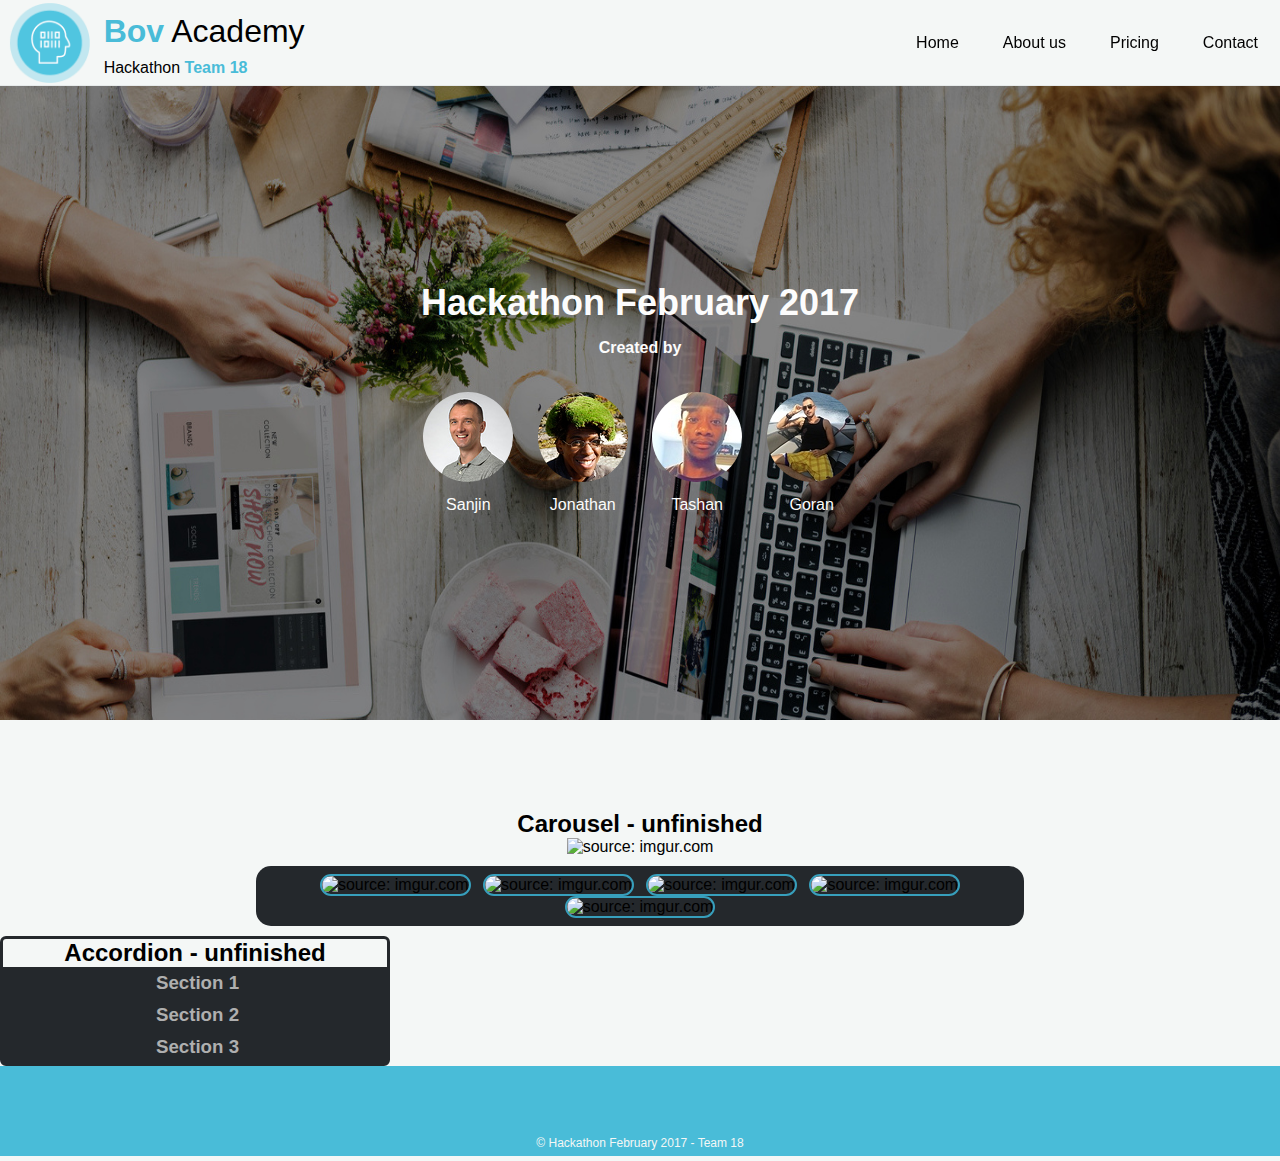
==== docs/index.html @ 62a3ea33 "Change website directory name to "/docs" to publish with GitHub" ====
<!DOCTYPE html>
<html lang="en">
<head>
  <meta charset="UTF-8">
  <meta name="viewport" content="width=device-width,initial-scale=1.0">
  <title>Bov Academy - Hackathon February 2017 - Team 18</title>
  <link rel="stylesheet" type="text/css" href="css/main.css">
  <link href="http://fonts.googleapis.com/css?family=Open+Sans|Baumans" rel="stylesheet" type="text/css">
  <link rel="stylesheet" href="https://cdnjs.cloudflare.com/ajax/libs/font-awesome/4.7.0/css/font-awesome.min.css">
  <link rel="stylesheet" type="text/css" href="css/carousel-jonathan.css">
  <link rel="stylesheet" type="text/css" href="css/accordion-jonathan.css">

  <!--Javascript files-->
  <script type="text/javascript" src="js/main.js"></script>
  <script type="text/javascript" src="js/accordion-jonathan.js"></script>
</head>
<body>
<header id="header">
  <div class="header-logo">
    <img class="ba-logo-img" src="img/BovAcademy_logo.png" alt="Logo BovAcademy">
    <div class="ba-logo-text">
      <strong>Bov</strong> Academy
      <p>Hackathon <strong>Team 18</strong></p>
    </div>
  </div>
  <div class="header-right">
    <nav>
      <ul class="navbar" id="myNavbar">
        <li><a href="index.html">Home</a></li>
        <li><a href="subsites.html">About us</a></li>
        <li><a href="subsites.html">Pricing</a></li>
        <li><a href="subsites.html">Contact</a></li>
        <li class="icon">
          <a href="javascript:void(0);" onclick="myNavbar()"><i class="fa fa-navicon fa-2x"></i></a>
        </li>
      </ul>
    </nav>
  </div>

</header>
<section id="content">
  <div class="content-bg">
    <img class="content-img" src="img/landing1.jpg" alt="landing page">
    <div class="inner content-bg-info">
      <div class="content-info">
        <div class="row">
          <h1 class="h1-large">Hackathon February 2017</h1>
        </div>
        <div class="row">
          <strong>Created by</strong>
        </div>
        <div class="content-team">
          <ul>
            <li class="teammember">
              <div class="teampicture">
                <img class="circle-img" src="img/sanjin.png" alt="Goran">
              </div>
              <div class="teampicture">
                Sanjin
              </div>
            </li>
          </ul>
        </div>
        <div class="content-team">
          <ul>
            <li class="teammember">
              <div class="teampicture">
                <img class="circle-img" src="img/jonathan.png" alt="Goran">
              </div>
              <div class="teampicture">
                Jonathan
              </div>
            </li>
          </ul>
        </div>
        <div class="content-team">
          <ul>
            <li class="teammember">
              <div class="teampicture">
                <img class="circle-img" src="img/tashan.png" alt="Goran">
              </div>
              <div class="teampicture">
                Tashan
              </div>
            </li>
          </ul>
        </div>
        <div class="content-team">
          <ul>
            <li class="teammember">
              <div class="teampicture">
                <img class="circle-img" src="img/goran.png" alt="Goran">
              </div>
              <div class="teampicture">
                Goran
              </div>
            </li>
          </ul>
        </div>
      </div>
    </div>
  </div>
</section>

<!-- Begin Carousel - by Jonathan Christian @BeYourExcitement -->
<section id="carousel-container">
  <h2>Carousel - unfinished</h2>
  <div class="centerpiece-container">
    <div class="centerpiece-image-containter">
      <div id="centerpiece-image1" class="centerpiece-image"><img src="http://i.imgur.com/2umlM4Hh.jpg" title="source: imgur.com" /></div>
      <div id="centerpiece-image2" class="centerpiece-image"><img src="http://i.imgur.com/LuLN5roh.jpg" title="source: imgur.com" /></div>
      <div id="centerpiece-image3" class="centerpiece-image-active"><img src="http://i.imgur.com/M7brKjth.jpg" title="source: imgur.com" /></div>
      <div id="centerpiece-image4" class="centerpiece-image"><img src="http://i.imgur.com/yYCq7gSh.jpg" title="source: imgur.com" /></div>
      <div id="centerpiece-image5" class="centerpiece-image"><img src="http://i.imgur.com/bIZTFPih.jpg" title="source: imgur.com" /></div>
    </div>
  </div>

  <div class="thumbnail-container">
    <div id="image1" class="thumbnail"><img src="http://i.imgur.com/2umlM4Hs.jpg" title="source: imgur.com" /></div>
    <div id="image2" class="thumbnail"><img src="http://i.imgur.com/LuLN5ros.jpg" title="source: imgur.com" /></div>
    <div id="image3" class="thumbnail"><img src="http://i.imgur.com/M7brKjts.jpg" title="source: imgur.com" /></div>
    <div id="image4" class="thumbnail"><img src="http://i.imgur.com/yYCq7gSs.jpg" title="source: imgur.com" /></div>
    <div id="image5" class="thumbnail"><img src="http://i.imgur.com/bIZTFPis.jpg" title="source: imgur.com" /></div>
  </div>
</section>
<!-- End Carousel -->

<!-- Begin accordion - by Jonathan Christian @BeYourExcitement -->
<section class="accordion">
  <h2>Accordion - unfinished</h2>
  <h3 class="section-header">Section 1</h3>
  <section id="section1" class="accordion-section">
    <p>Lorem ipsum dolor sit amet, consectetur adipisicing elit. Magnam numquam facere ipsam totam ab blanditiis voluptas omnis molestias aut repellendus nam, quasi hic perspiciatis non sequi soluta eum explicabo esse.</p>
  </section>
  <h3 class="section-header">Section 2</h3>
  <section id="section2" class="accordion-section">
    <p>Lorem ipsum dolor sit amet, consectetur adipisicing elit. Animi eius sequi quos minima voluptatum aspernatur dolorem, error, incidunt sed corporis repudiandae soluta inventore iusto repellat id deserunt vero ea. Ad!</p>
  </section>
  <h3 class="section-header">Section 3</h3>
  <section id="section3" class="accordion-section">
    <p>Lorem ipsum dolor sit amet, consectetur adipisicing elit. Repudiandae nisi aspernatur eaque, cupiditate sint voluptatem dolorem aut magnam facere aperiam voluptatibus, rem culpa veniam nesciunt iste maiores doloremque sapiente, quis?</p>
  </section>
</section>
<!-- End accordion -->

<footer>
  <div class="footer-content">
    <div class="containter">
      <div class="footer-col">
        <p>&copy; Hackathon February 2017 - Team 18</p>
      </div>
    </div>
  </div>
</footer>
</body>
</html>
---- docs/css/main.css ----
/* General */
* {
    margin: 0;
    padding: 0;
}

html {
    box-sizing: border-box;
}

body {
    background-color: #f4f7f6;
    font-family: 'Roboto Slab', sans-serif;
}

p {
    margin: 5px 0;
    line-height: 25px;
}

nav {
    width: 100%;
    float: left;
    font-size: 16px;
}

ul {
    list-style-type: none;
    margin: 0;
    padding: 0;
    overflow: hidden;
}

ul.navbar {
    list-style-type: none;
    margin: 0;
    padding: 0;
    overflow: hidden;
}

ul.navbar li {
    float: left;
}

ul.navbar li a {
    color: #000;
    display: inline-block;
    text-align: center;
    padding: 22px 22px;
    text-decoration: none;
}

ul.navbar li a:hover {
    color: #379fbc;
}

ul.navbar li.icon {
    display: none;
}

@media screen and (max-width: 680px) {
    ul.navbar li:not(:only-child) {
        display: none;
    }
    ul.navbar li.icon {
        float: right;
        display: inline-block;
    }
}

@media screen and (max-width: 680px) {
    ul.navbar.responsive {
        position: relative;
        top: 65px;
        background-color: #f4f7f6;
        min-width: 200px;
        line-height: 10px;
    }
    ul.navbar.responsive li.icon {
        position:absolute;
        right: 0;
        top: 0;
    }
    ul.navbar.responsive li {
        float: none;
        display: inline;
    }
    ul.navbar.responsive li a {
        display: block;
        text-align: left;
    }
}


img {
    border: 0;
}

/* Header */
#header {
    width: 100%;
    height: 85px;
    line-height: 100px;
    font-size: 14px;
    position: fixed;
    top: 0;
    left: 0;
    border-bottom: 1px solid #e6eaea;
    background-color: #f4f7f6;
    z-index: 302;
}

#header > .header-right {
    display: flex;
    justify-content: flex-end;
    flex: 1
}

.header-right {
    display: flex;
    align-items: center;
    height: 90px;
    line-height: 90px;
    font-size: 14px;
    position: absolute;
    top: 50%;
    right: 0;
    transform: translateY(-50%)
}

.header-logo {
    display: inline-block;
    position: absolute;
    top: 50%;
    left: 1%;
    width: auto;
    height: 80px;
    line-height: normal;
    transform: translate(-1%, -50%);
}

.ba-logo-img {
    width: 80px;
}

.ba-logo-text {
    display: inline-block;
    font-family: "Roboto Slab",sans-serif;
    font-size: 2.0rem;
    margin: 10px;
    vertical-align: top;
}

.ba-logo-text strong {
    color: #49bcd8;
}

.ba-logo-text p {
    font-size: 1rem;
}

/* Content */
.content-bg {
    height: 800px;
    overflow: hidden;
}

.content-sub-bg {
    height: 350px;
    overflow: hidden;
}

.content-img {
    position: absolute;
    overflow: hidden;
    width: 100%;
    min-height: 80%;
}

.content-sub-img {
    position: absolute;
    overflow: hidden;
    width: 100%;
    min-height: 10%;
}

.content-bg-info {
    display: flex;
    align-items: center;
    min-height: 100%;
}

.content-sub-bg-info {
    display: flex;
    align-items: center;
    min-height: 100%;
}

.content-info {
    width: 100%;
    text-align: center;
    color: #fcfcfc;
}

#content-text {
    clear: both;
    width: auto;
    max-width: 900px;
    margin: 0 auto;
    margin-bottom: 70px;
}

#content-text h2 {
    font-size: 1.5rem;
    border-bottom: 1px solid #e6eaea;
    padding: 20px 0;
}

.h1-large {
    font-size: 36px;
    font-weight: 800;
}

.inner {
    position: relative;
    max-width: 1400px;
    margin: 0 auto;
    clear: both
}

.row {
    margin-bottom: 15px;
}

.content-team {
    padding-top: 10px;
    display: inline-block;
    text-align: center;
}

.circle,
.circle-name {
    float: left;
    width: 100%;
    padding: 10px;
}

.circle-img {
    border-radius: 50%;
    padding: 10px;

}

/* Footer */
.footer-content {
    padding-top: 60px;
    background-color: #49bcd8;
    text-align: center;
}

.footer-col {
    font-size: 12px;
    color: #f4f7f6;
}
---- docs/css/carousel-jonathan.css ----
/*Carousel by Jonathan Christian @BeYourExcitement - Project is not finished*/

#carousel-container {
  margin: 10px 0;
 text-align: center;
}

.centerpiece-container {
  position: relative;
}

.centerpiece-image-containter {
}

.centerpiece-image {
  position: absolute;
}

.centerpiece-image img {
  visibility: hidden;
}

.centerpiece-image-active {
  visibility: visible;
  position: relative;
}

.centerpiece-image-active img {
  width: 50%;
}

.thumbnail-container {
  width: 60%;
  display: inline-block;
  border-radius: 15px;
  margin-top: 10px;
  background-color: #24282c;
  padding: 8px 0;
}

.thumbnail {
  display: inline-block;
  margin: 0 4px; 
  border: 2px solid #379fbc; 
  border-radius: 12px;
}

.thumbnail img {
  border-radius: 10px;
  margin-bottom: -6px;
}
---- docs/css/accordion-jonathan.css ----
/*accordion by Jonathan Christian @BeYourExcitement - Project is not finished*/

.accordion {
  width: 30%;
  border: 3px solid #24282c;
  border-radius: 6px;
  text-align: center;
}

.section-header {
  margin: 0;
  padding-top: 5px;
  padding-bottom: 5px;
  padding-left: 5px;
  background-color: #24282c;
  color: #afafaf;
}

.section-header-active {
  margin: 0;
  padding-top: 5px;
  padding-bottom: 5px;
  padding-left: 5px;
  background-color: #afafaf;
  color: #24282c;
}

.section-header:hover {
  text-decoration: underline;
  background-color: #45c5ea;
  color: #24282c;
}

.accordion-section {
  display: none;
}

.accordion-section-active {
  display: block;
  border-top: 4px solid #45c5ea;
  padding: 0 8px;
}
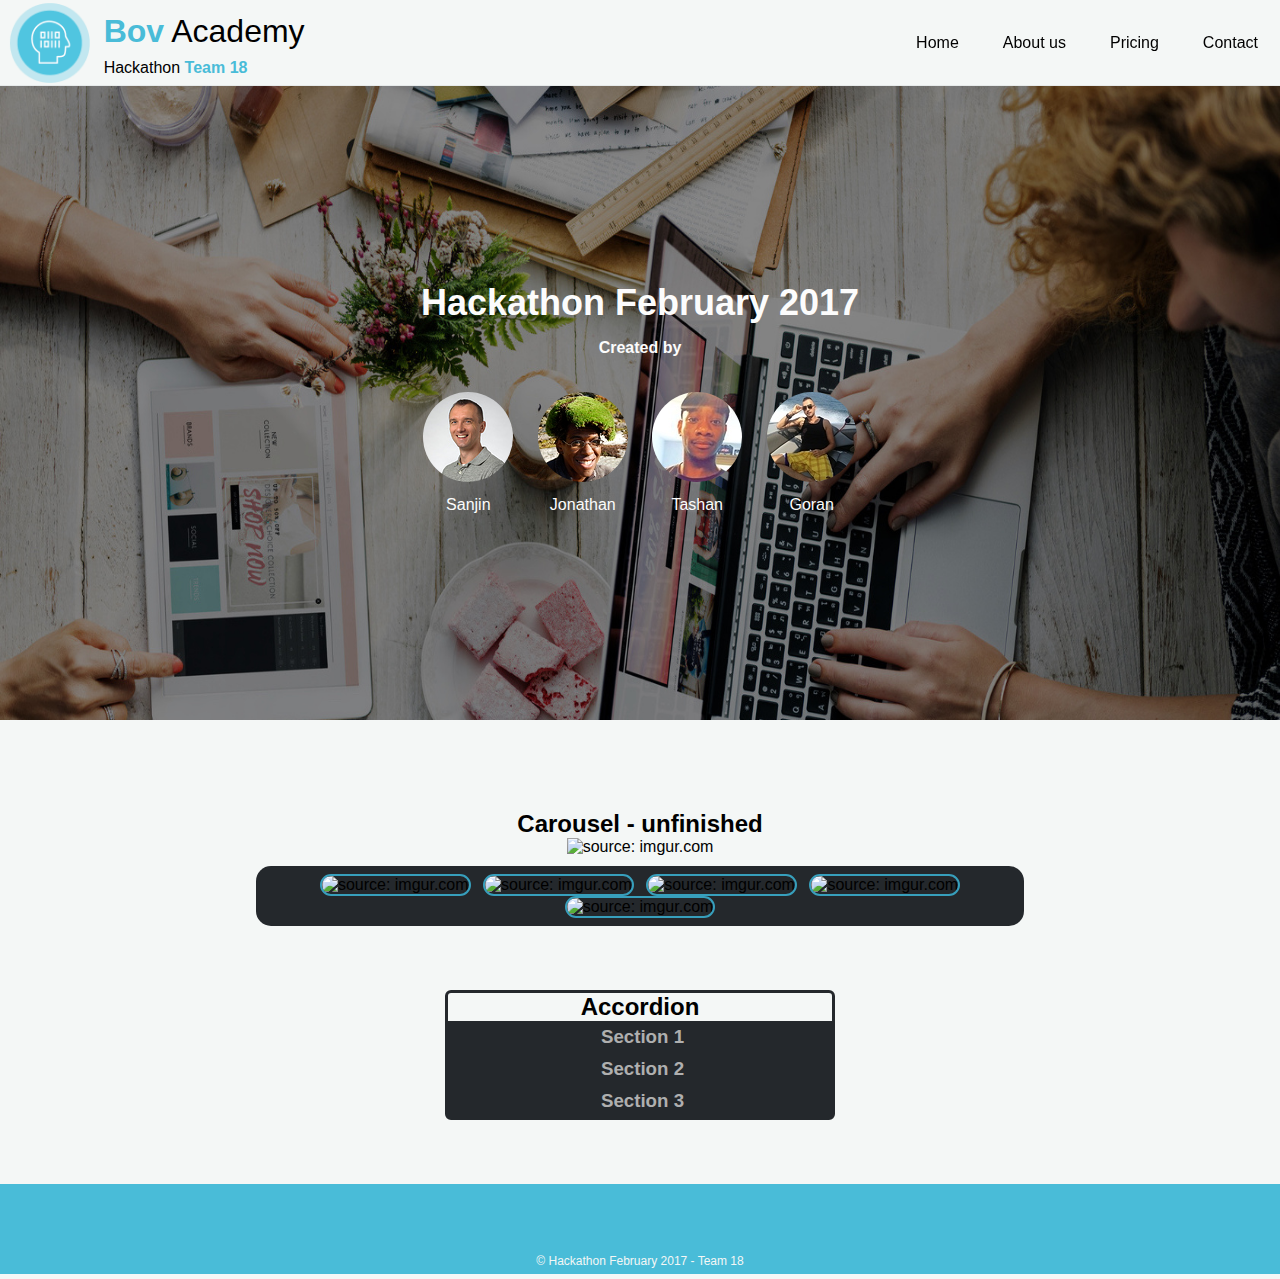
==== commit 4e847f55: "Fix accordion bug" ====
--- a/docs/index.html
+++ b/docs/index.html
@@ -102,7 +102,7 @@
   </div>
 </section>
 
-<!-- Begin Carousel - by Jonathan Christian @BeYourExcitement -->
+<!-- Begin Carousel -->
 <section id="carousel-container">
   <h2>Carousel - unfinished</h2>
   <div class="centerpiece-container">
@@ -125,9 +125,9 @@
 </section>
 <!-- End Carousel -->
 
-<!-- Begin accordion - by Jonathan Christian @BeYourExcitement -->
+<!-- Begin accordion -->
 <section class="accordion">
-  <h2>Accordion - unfinished</h2>
+  <h2>Accordion</h2>
   <h3 class="section-header">Section 1</h3>
   <section id="section1" class="accordion-section">
     <p>Lorem ipsum dolor sit amet, consectetur adipisicing elit. Magnam numquam facere ipsam totam ab blanditiis voluptas omnis molestias aut repellendus nam, quasi hic perspiciatis non sequi soluta eum explicabo esse.</p>
--- a/docs/css/carousel-jonathan.css
+++ b/docs/css/carousel-jonathan.css
@@ -17,7 +17,8 @@
 }
 
 .centerpiece-image img {
-  visibility: hidden;
+/*  visibility: hidden;  */
+  display: none;
 }
 
 .centerpiece-image-active {
--- a/docs/css/accordion-jonathan.css
+++ b/docs/css/accordion-jonathan.css
@@ -2,6 +2,7 @@
 
 .accordion {
   width: 30%;
+  margin: 5% auto;
   border: 3px solid #24282c;
   border-radius: 6px;
   text-align: center;
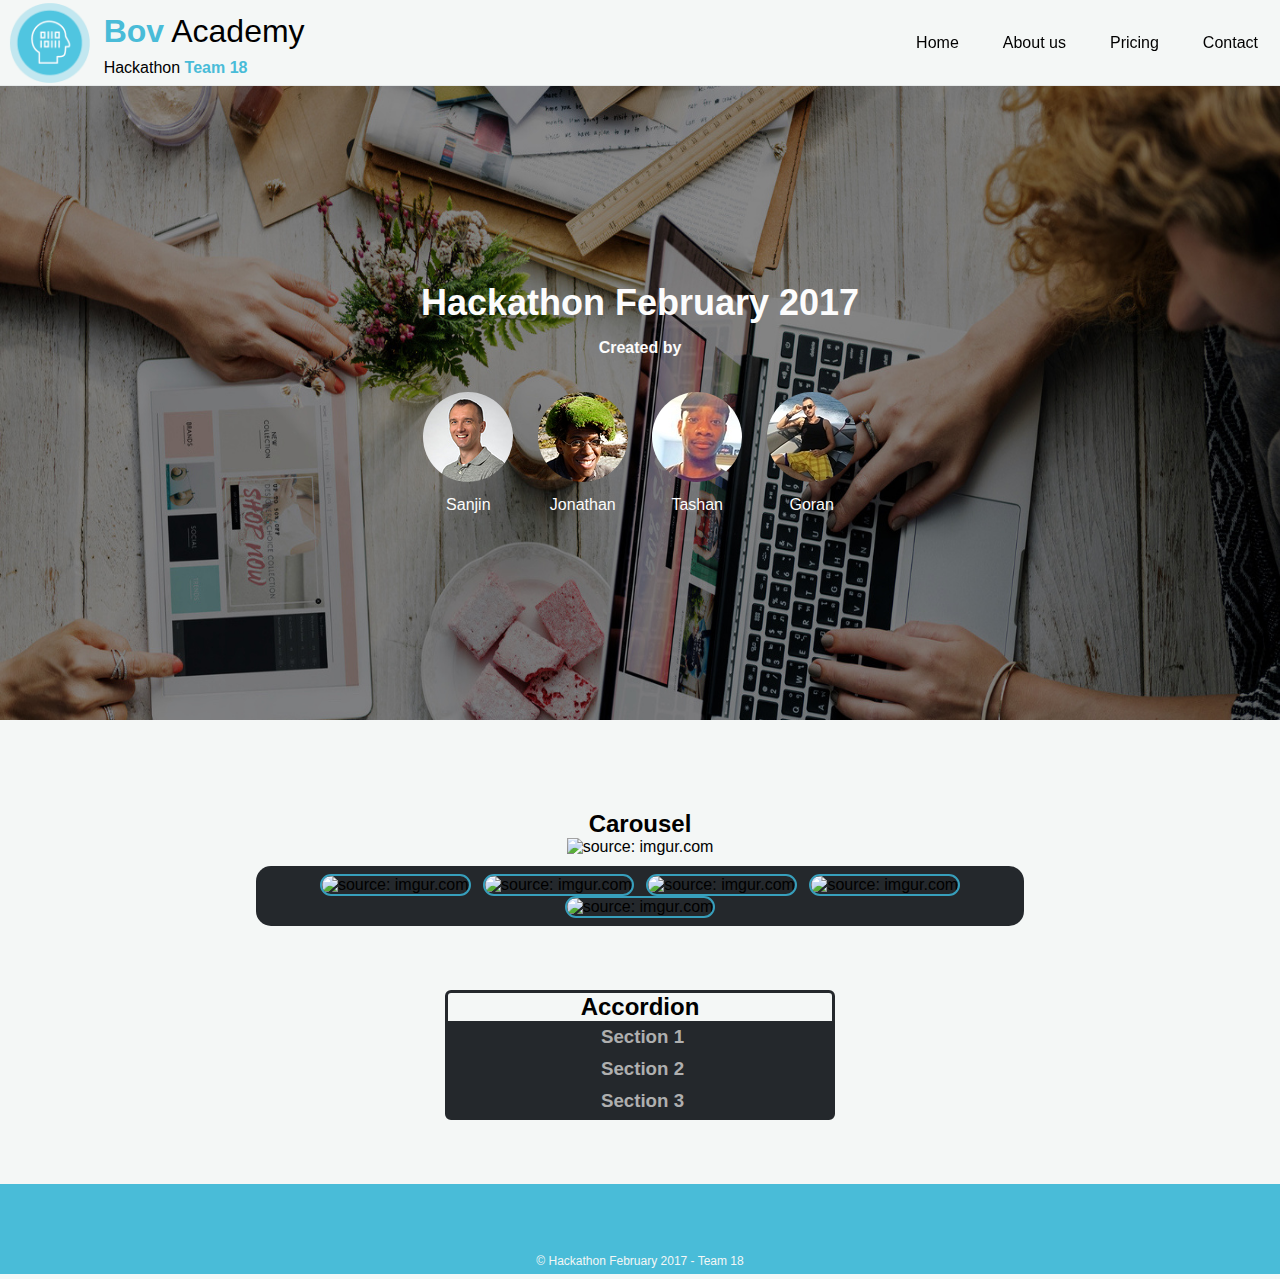
==== commit a0151479: "Finished working carousel" ====
--- a/docs/index.html
+++ b/docs/index.html
@@ -12,7 +12,7 @@
 
   <!--Javascript files-->
   <script type="text/javascript" src="js/main.js"></script>
-  <script type="text/javascript" src="js/accordion-jonathan.js"></script>
+  <script type="text/javascript" src="js/components.js"></script>
 </head>
 <body>
 <header id="header">
@@ -104,7 +104,7 @@
 
 <!-- Begin Carousel -->
 <section id="carousel-container">
-  <h2>Carousel - unfinished</h2>
+  <h2>Carousel</h2>
   <div class="centerpiece-container">
     <div class="centerpiece-image-containter">
       <div id="centerpiece-image1" class="centerpiece-image"><img src="http://i.imgur.com/2umlM4Hh.jpg" title="source: imgur.com" /></div>
--- a/docs/css/carousel-jonathan.css
+++ b/docs/css/carousel-jonathan.css
@@ -1,28 +1,19 @@
-/*Carousel by Jonathan Christian @BeYourExcitement - Project is not finished*/
+/*Carousel by Jonathan Christian @BeYourExcitement*/
 
 #carousel-container {
   margin: 10px 0;
- text-align: center;
+  text-align: center;
 }
 
 .centerpiece-container {
   position: relative;
 }
 
-.centerpiece-image-containter {
-}
-
-.centerpiece-image {
-  position: absolute;
-}
-
 .centerpiece-image img {
-/*  visibility: hidden;  */
   display: none;
 }
 
 .centerpiece-image-active {
-  visibility: visible;
   position: relative;
 }
 
--- a/docs/css/accordion-jonathan.css
+++ b/docs/css/accordion-jonathan.css
@@ -1,4 +1,4 @@
-/*accordion by Jonathan Christian @BeYourExcitement - Project is not finished*/
+/*accordion by Jonathan Christian @BeYourExcitement*/
 
 .accordion {
   width: 30%;
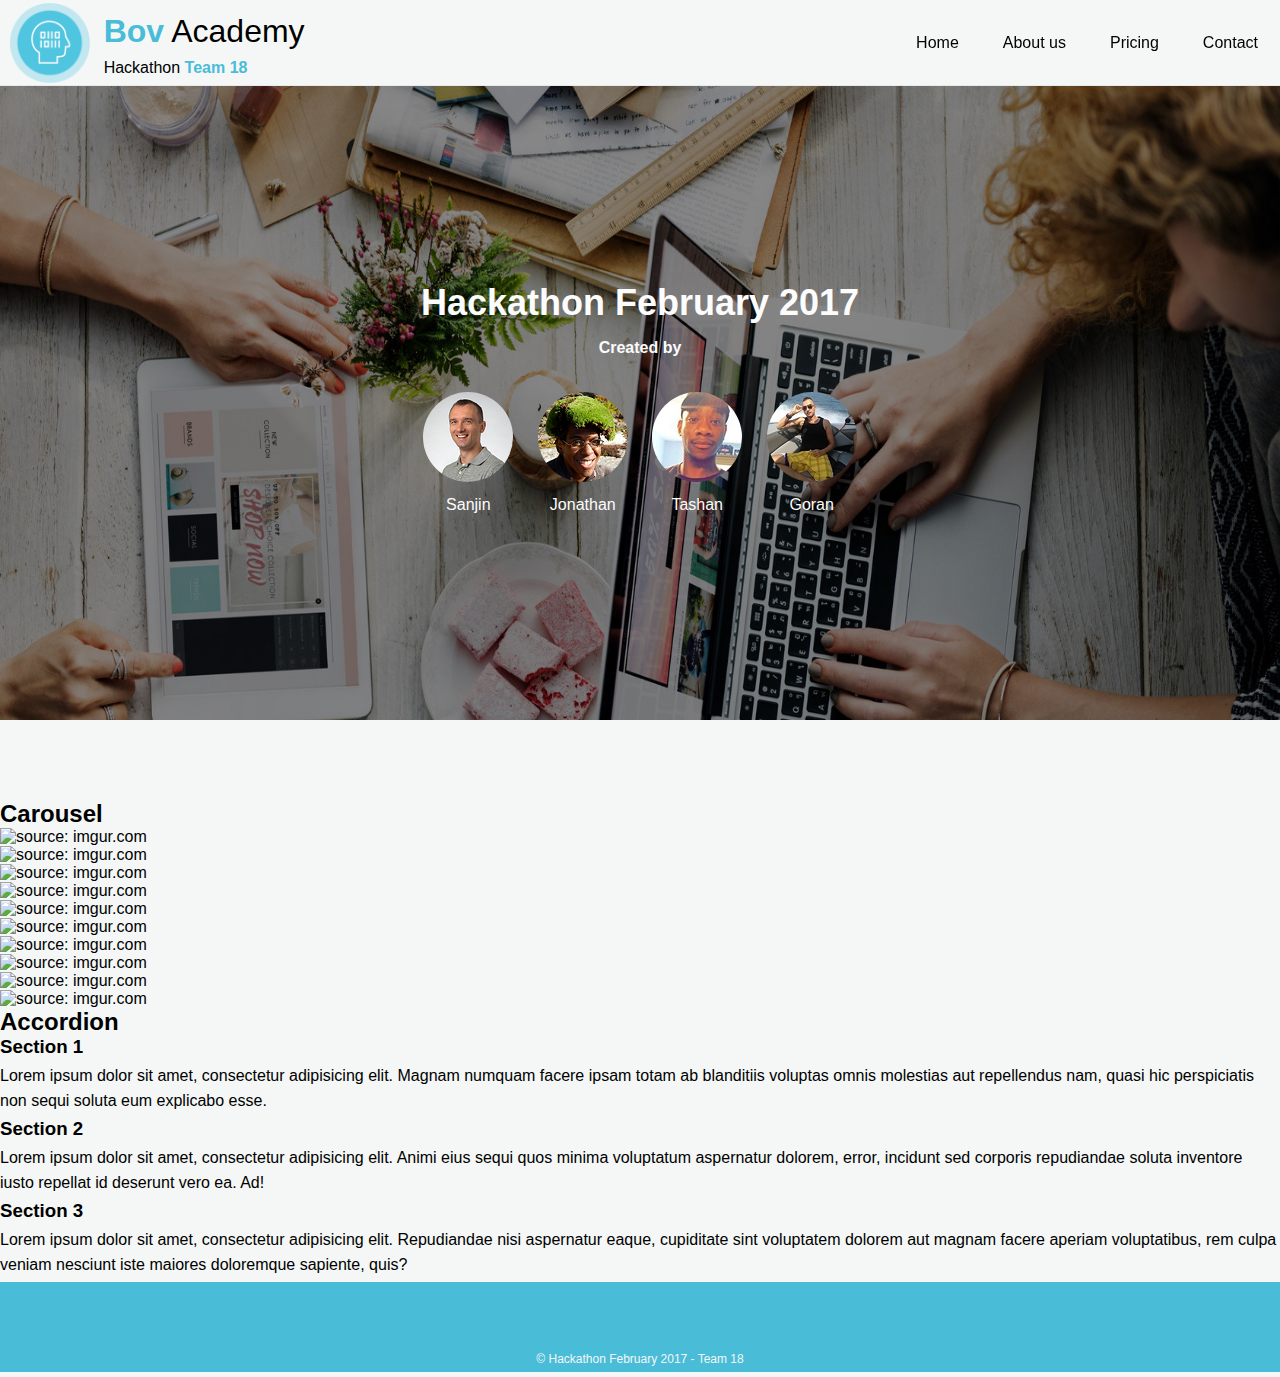
==== commit b728c13e: "Consolidate UI elements css into components.css" ====
--- a/docs/index.html
+++ b/docs/index.html
@@ -7,8 +7,7 @@
   <link rel="stylesheet" type="text/css" href="css/main.css">
   <link href="http://fonts.googleapis.com/css?family=Open+Sans|Baumans" rel="stylesheet" type="text/css">
   <link rel="stylesheet" href="https://cdnjs.cloudflare.com/ajax/libs/font-awesome/4.7.0/css/font-awesome.min.css">
-  <link rel="stylesheet" type="text/css" href="css/carousel-jonathan.css">
-  <link rel="stylesheet" type="text/css" href="css/accordion-jonathan.css">
+  <link rel="stylesheet" type="text/css" href="css/components.css">
 
   <!--Javascript files-->
   <script type="text/javascript" src="js/main.js"></script>
